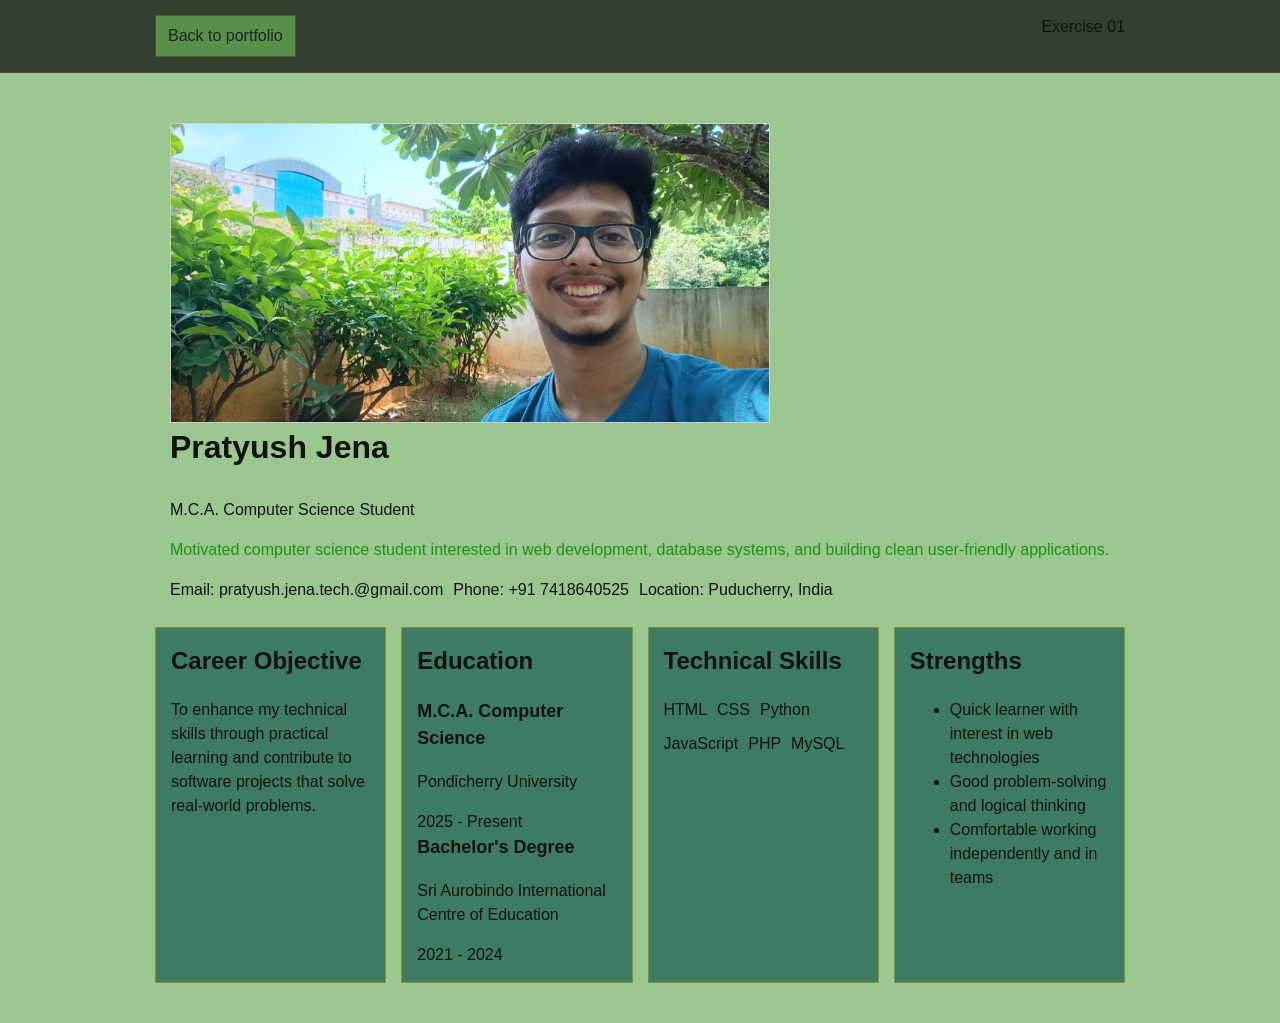
==== exercises/01-resume/index.html @ 129398b5 "Initial lab portfolio upload" ====
<!DOCTYPE html>
<html lang="en">
<head>
  <meta charset="UTF-8">
  <meta name="viewport" content="width=device-width, initial-scale=1.0">
  <title>Exercise 01 - Resume Webpage</title>
  <link rel="stylesheet" href="../../assets/css/style.css">
</head>
<body>
  <header class="resume-header">
    <nav class="resume-nav">
      <a class="back-link" href="../../index.html">Back to portfolio</a>
      <span>Exercise 01</span>
    </nav>
  </header>

  <main class="resume-page">
    <section class="resume-hero">
      <div class="resume-photo" >
        <img src="ima.jpg" alt="Dummy profile image">
      </div>
      <div>
        <h1>Pratyush Jena</h1>
        <p class="resume-role">M.C.A. Computer Science Student</p>
        <p class="resume-summary">
          Motivated computer science student interested in web development,
          database systems, and building clean user-friendly applications.
        </p>
        <div class="resume-contact">
          <span>Email: pratyush.jena.tech.@gmail.com</span>
          <span>Phone: +91 7418640525</span>
          <span>Location: Puducherry, India</span>
        </div>
      </div>
    </section>

    <section class="resume-grid">
      <article class="resume-section">
        <h2>Career Objective</h2>
        <p>
          To enhance my technical skills through practical learning and contribute
          to software projects that solve real-world problems.
        </p>
      </article>

      <article class="resume-section">
        <h2>Education</h2>
        <div class="timeline-item">
          <h3>M.C.A. Computer Science</h3>
          <p>Pondicherry University</p>
          <span>2025 - Present</span>
        </div>
        <div class="timeline-item">
          <h3>Bachelor's Degree</h3>
          <p>Sri Aurobindo International Centre of Education</p>
          <span>2021 - 2024</span>
        </div>
      </article>

      <article class="resume-section">
        <h2>Technical Skills</h2>
        <div class="skill-list">
          <span>HTML</span>
          <span>CSS</span>
          <span>Python</span>
          <span>JavaScript</span>
          <span>PHP</span>
          <span>MySQL</span>
        </div>
      </article>

      <article class="resume-section">
        <h2>Strengths</h2>
        <ul>
          <li>Quick learner with interest in web technologies</li>
          <li>Good problem-solving and logical thinking</li>
          <li>Comfortable working independently and in teams</li>
        </ul>
      </article>
    </section>
  </main>
</body>
</html>
---- assets/css/style.css ----
* {
  box-sizing: border-box;
}

body {
  margin: 0;
  font-family: Arial, Helvetica, sans-serif;
  color: #141211;
  background: #9ac690;
  line-height: 1.5;
}

a {
  color: #518566;
  text-decoration: none;
}

a:hover {
  text-decoration: underline;
}

header,
main,
footer,
section,
article {
  display: block;
}

.site-header,
.app-header,
.resume-header,
.shop-header {
  background: #30422f;
  border-bottom: 1px solid #594d28;
}

.top-nav,
.resume-nav,
.shop-nav {
  max-width: 1000px;
  margin: 0 auto;
  padding: 15px;
  display: flex;
  justify-content: space-between;
  gap: 15px;
}

.brand,
.shop-brand {
  font-weight: bold;
}

.brand-mark {
  display: inline-block;
  margin-right: 8px;
}

.brand small {
  display: block;
  color: #3a9440;
}

.nav-actions,
.shop-links,
.resume-contact,
.skill-list,
.table-actions {
  display: flex;
  flex-wrap: wrap;
  gap: 10px;
}

.hero,
.app-hero,
.shop-hero,
.resume-hero,
main {
  max-width: 1000px;
  margin: 0 auto;
  padding: 25px 15px;
}

.hero-panel,
.form-panel,
.table-panel,
.resume-section,
.placeholder-card,
.shop-summary,
.offer-panel,
.cart-panel,
.product-card,
.quiz-question,
.calculator,
.weather-card,
.book-card {
  background: #3d7c63;
  border: 1px solid #87941f;
  padding: 15px;
  margin-bottom: 15px;
}

h1,
h2,
h3,
p {
  margin-top: 0;
}

h1 {
  font-size: 32px;
}

h2 {
  font-size: 24px;
}

h3 {
  font-size: 18px;
}

.eyebrow,
.section-heading p,
.exercise-card p,
.resume-summary,
.shop-summary p {
  color: #1b9310;
}

.primary-button,
.cart-button,
button,
.back-link,
.shop-links a,
.nav-actions a {
  display: inline-block;
  padding: 8px 12px;
  border: 1px solid #6e4736;
  background: #569049;
  color: #222222;
  cursor: pointer;
}

.exercise-grid,
.product-grid,
.resume-grid,
.weather-grid,
.book-grid,
.dashboard-grid,
.crud-page,
.shop-bottom {
  display: grid;
  grid-template-columns: repeat(auto-fit, minmax(220px, 1fr));
  gap: 15px;
}

.exercise-card {
  display: block;
  background: #496d44;
  border: 1px solid #cccccc;
  padding: 15px;
  color: #222222;
}

.exercise-icon {
  display: inline-block;
  margin-bottom: 10px;
  font-weight: bold;
}

.shop-categories span,
.product-tag,
.product-note {
  display: inline-block;
  padding: 4px 8px;
  border: 1px solid #cccccc;
  background: #ffffff;
}

.product-image {
  min-height: 90px;
  margin-bottom: 10px;
  border: 1px solid #cccccc;
  background: #eeeeee;
}

.product-image img {
  display: block;
  width: 100%;
  height: 120px;
  object-fit: contain;
}

.product-meta {
  display: flex;
  justify-content: space-between;
  gap: 10px;
  margin-bottom: 10px;
}

.site-footer {
  padding: 15px;
  text-align: center;
  background: #ffffff;
  border-top: 1px solid #cccccc;
}

.resume-photo {
  width: 600px;
  height: 300px;
  border: 1px solid #cccccc;
  overflow: hidden;
}

.resume-photo img {
  width: 100%;
  height: 100%;
  object-fit: cover;
}

form {
  display: grid;
  gap: 12px;
}

label {
  display: grid;
  gap: 5px;
}

input,
select,
textarea {
  width: 100%;
  padding: 8px;
  border: 1px solid #999999;
  font: inherit;
}

textarea {
  min-height: 90px;
}

table {
  width: 100%;
  border-collapse: collapse;
  background: #ffffff;
}

th,
td {
  padding: 8px;
  border: 1px solid #cccccc;
  text-align: left;
}

.responsive-table {
  overflow-x: auto;
}

.status-message,
.quiz-result {
  padding: 10px;
  border: 1px solid #cccccc;
  background: #ffffff;
}

.warning-text,
.warning {
  color: #8a1f11;
}

.success {
  color: #176b2c;
}

.calculator-display input {
  font-size: 24px;
  text-align: right;
}

.calculator-keys {
  display: grid;
  grid-template-columns: repeat(4, 1fr);
  gap: 8px;
}

.quiz-options {
  display: grid;
  gap: 8px;
}

.quiz-option {
  display: block;
}

.placeholder-main,
.auth-page,
.content-page {
  max-width: 1000px;
  margin: 0 auto;
  padding: 25px 15px;
}

@media (max-width: 600px) {
  .top-nav,
  .resume-nav,
  .shop-nav {
    display: block;
  }

  h1 {
    font-size: 26px;
  }
}
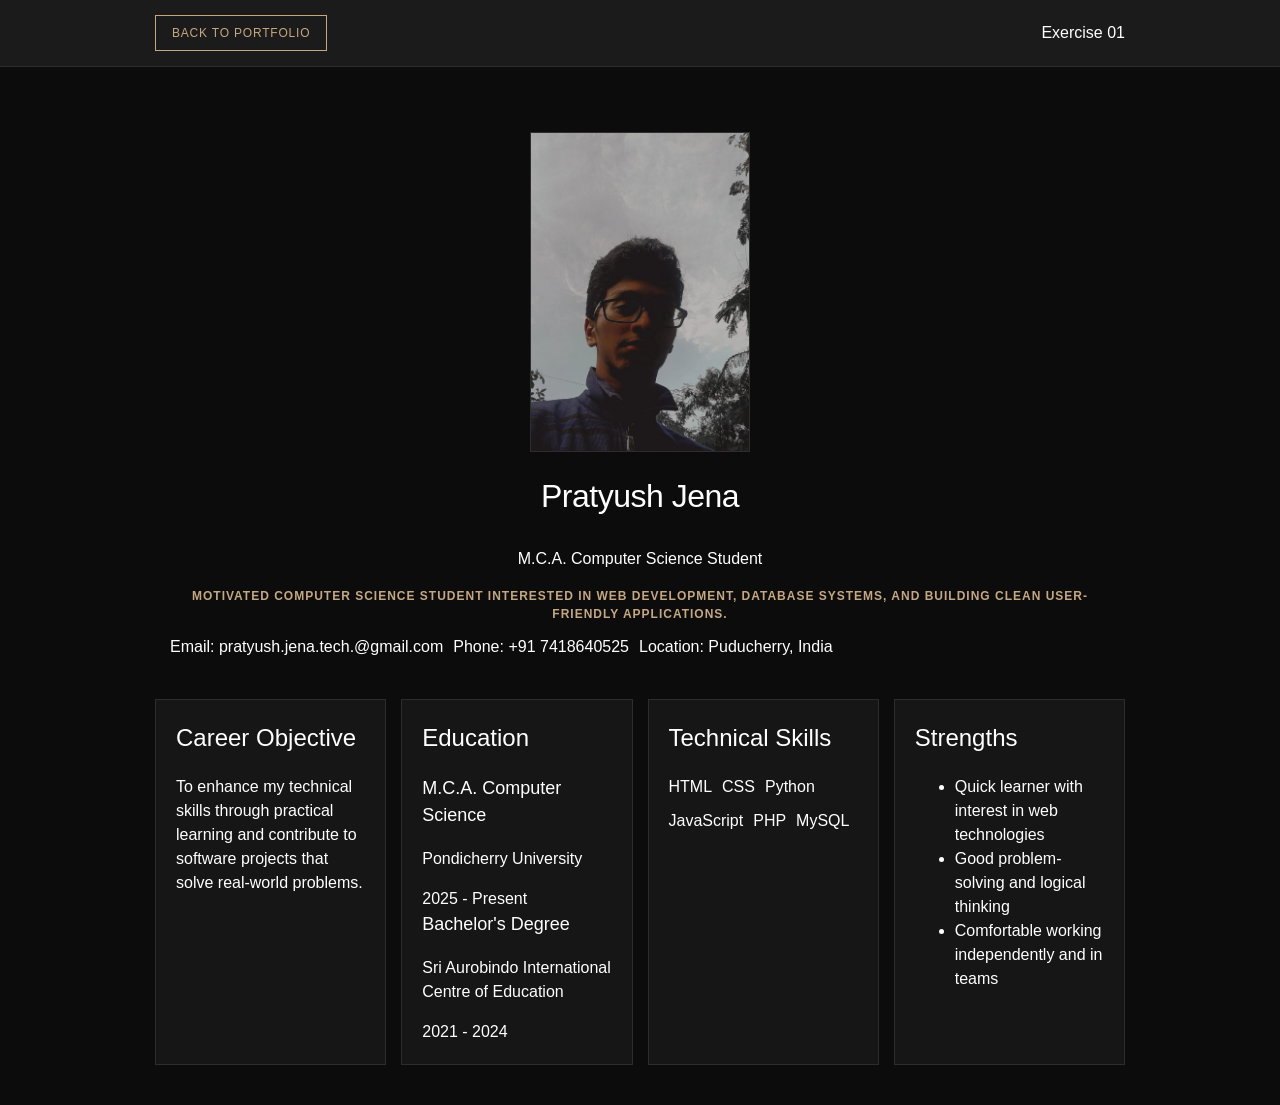
==== commit e70bf9b5: "Improved css" ====
--- a/exercises/01-resume/index.html
+++ b/exercises/01-resume/index.html
@@ -1,11 +1,13 @@
 <!DOCTYPE html>
 <html lang="en">
+
 <head>
   <meta charset="UTF-8">
   <meta name="viewport" content="width=device-width, initial-scale=1.0">
   <title>Exercise 01 - Resume Webpage</title>
   <link rel="stylesheet" href="../../assets/css/style.css">
 </head>
+
 <body>
   <header class="resume-header">
     <nav class="resume-nav">
@@ -16,8 +18,8 @@
 
   <main class="resume-page">
     <section class="resume-hero">
-      <div class="resume-photo" >
-        <img src="ima.jpg" alt="Dummy profile image">
+      <div class="resume-photo">
+        <img src="resume.jpg" alt="Dummy profile image">
       </div>
       <div>
         <h1>Pratyush Jena</h1>
@@ -80,4 +82,5 @@
     </section>
   </main>
 </body>
-</html>
+
+</html>
--- a/assets/css/style.css
+++ b/assets/css/style.css
@@ -1,22 +1,43 @@
+:root {
+  --bg-dark: #0c0c0c;
+  /* Luxe deep black */
+  --bg-surface: #161616;
+  /* Dark graphite surface */
+  --bg-header: #1b1b1b;
+  /* Very dark gray header */
+  --text-main: #ffffff;
+  /* Pure crisp white */
+  --text-muted: #8c8c8c;
+  /* Posh silver-gray */
+  --accent: #c5a880;
+  /* Refined champagne gold */
+  --accent-hover: #e5d4bc;
+  /* Soft glow ivory gold */
+  --border-color: #2d2d2d;
+  /* Ultra-sharp subtle border */
+}
+
 * {
   box-sizing: border-box;
 }
 
 body {
   margin: 0;
-  font-family: Arial, Helvetica, sans-serif;
-  color: #141211;
-  background: #9ac690;
+  font-family: -apple-system, BlinkMacSystemFont, "Segoe UI", Roboto, sans-serif;
+  color: var(--text-main);
+  background: var(--bg-dark);
   line-height: 1.5;
 }
 
 a {
-  color: #518566;
+  color: var(--accent);
   text-decoration: none;
+  transition: color 0.15s ease;
 }
 
 a:hover {
-  text-decoration: underline;
+  color: var(--accent-hover);
+  text-decoration: none;
 }
 
 header,
@@ -30,35 +51,47 @@
 .site-header,
 .app-header,
 .resume-header,
-.shop-header {
-  background: #30422f;
-  border-bottom: 1px solid #594d28;
+.shop-header,
+.quiz-header,
+.calculator-header {
+  background: var(--bg-header);
+  border-bottom: 1px solid var(--border-color);
 }
 
 .top-nav,
 .resume-nav,
-.shop-nav {
+.shop-nav,
+.quiz-nav,
+.calculator-nav,
+.site-mini-nav {
   max-width: 1000px;
   margin: 0 auto;
   padding: 15px;
   display: flex;
   justify-content: space-between;
+  align-items: center;
   gap: 15px;
 }
 
 .brand,
 .shop-brand {
   font-weight: bold;
+  letter-spacing: 0.5px;
+  color: var(--text-main);
 }
 
 .brand-mark {
   display: inline-block;
   margin-right: 8px;
+  color: var(--accent);
 }
 
 .brand small {
   display: block;
-  color: #3a9440;
+  font-size: 11px;
+  text-transform: uppercase;
+  letter-spacing: 1px;
+  color: var(--text-muted);
 }
 
 .nav-actions,
@@ -75,6 +108,8 @@
 .app-hero,
 .shop-hero,
 .resume-hero,
+.quiz-hero,
+.calculator-hero,
 main {
   max-width: 1000px;
   margin: 0 auto;
@@ -94,9 +129,9 @@
 .calculator,
 .weather-card,
 .book-card {
-  background: #3d7c63;
-  border: 1px solid #87941f;
-  padding: 15px;
+  background: var(--bg-surface);
+  border: 1px solid var(--border-color);
+  padding: 20px;
   margin-bottom: 15px;
 }
 
@@ -109,14 +144,18 @@
 
 h1 {
   font-size: 32px;
+  font-weight: 500;
+  letter-spacing: -0.5px;
 }
 
 h2 {
   font-size: 24px;
+  font-weight: 500;
 }
 
 h3 {
   font-size: 18px;
+  font-weight: 500;
 }
 
 .eyebrow,
@@ -124,21 +163,72 @@
 .exercise-card p,
 .resume-summary,
 .shop-summary p {
-  color: #1b9310;
+  color: var(--accent);
+  text-transform: uppercase;
+  font-size: 12px;
+  letter-spacing: 1px;
+  font-weight: 600;
 }
 
 .primary-button,
 .cart-button,
+.remove-button,
 button,
 .back-link,
 .shop-links a,
 .nav-actions a {
   display: inline-block;
-  padding: 8px 12px;
-  border: 1px solid #6e4736;
-  background: #569049;
-  color: #222222;
+  padding: 8px 16px;
+  border: 1px solid var(--accent);
+  background: transparent;
+  color: var(--accent);
+  font-weight: 500;
+  text-transform: uppercase;
+  font-size: 12px;
+  letter-spacing: 0.8px;
   cursor: pointer;
+  transition: all 0.15s ease;
+}
+
+.primary-button:hover,
+.cart-button:hover,
+.remove-button:hover,
+button:hover,
+.back-link:hover,
+.shop-links a:hover,
+.nav-actions a:hover {
+  background: var(--accent);
+  color: #0c0c0c;
+}
+
+.remove-button {
+  margin-left: 8px;
+}
+
+.buy-button {
+  margin-top: 10px;
+}
+
+.order-message {
+  margin-top: 10px;
+  font-weight: bold;
+}
+
+.quiz-option {
+  padding: 8px;
+  border: 1px solid transparent;
+}
+
+.quiz-option.correct-option {
+  background: #1c3623;
+  border-color: #247a2b;
+  color: #d8f5d1;
+}
+
+.quiz-option.wrong-option {
+  background: #3d1c1c;
+  border-color: #9b1c1c;
+  color: #ffd7d7;
 }
 
 .exercise-grid,
@@ -154,18 +244,35 @@
   gap: 15px;
 }
 
+/* Make the employee table page disproportionate: form narrower, table wider */
+.crud-page {
+  grid-template-columns: 1fr 2fr;
+}
+
+@media (max-width: 700px) {
+  .crud-page {
+    grid-template-columns: 1fr;
+  }
+}
+
 .exercise-card {
   display: block;
-  background: #496d44;
-  border: 1px solid #cccccc;
-  padding: 15px;
-  color: #222222;
+  background: var(--bg-surface);
+  border: 1px solid var(--border-color);
+  padding: 20px;
+  color: var(--text-main);
+  transition: border-color 0.15s ease;
+}
+
+.exercise-card:hover {
+  border-color: var(--accent);
 }
 
 .exercise-icon {
   display: inline-block;
   margin-bottom: 10px;
   font-weight: bold;
+  color: var(--accent);
 }
 
 .shop-categories span,
@@ -173,15 +280,15 @@
 .product-note {
   display: inline-block;
   padding: 4px 8px;
-  border: 1px solid #cccccc;
-  background: #ffffff;
+  border: 1px solid var(--border-color);
+  background: var(--bg-dark);
 }
 
 .product-image {
   min-height: 90px;
   margin-bottom: 10px;
-  border: 1px solid #cccccc;
-  background: #eeeeee;
+  border: 1px solid var(--border-color);
+  background: var(--bg-dark);
 }
 
 .product-image img {
@@ -199,23 +306,43 @@
 }
 
 .site-footer {
-  padding: 15px;
+  padding: 25px 15px;
   text-align: center;
-  background: #ffffff;
-  border-top: 1px solid #cccccc;
+  background: var(--bg-header);
+  border-top: 1px solid var(--border-color);
+  color: var(--text-muted);
+}
+
+.resume-hero {
+  display: flex;
+  flex-direction: row-reverse;
+  justify-content: space-between;
+  align-items: center;
+  gap: 30px;
+  padding: 40px 15px;
+}
+
+@media (max-width: 1768px) {
+  .resume-hero {
+    flex-direction: column;
+    text-align: center;
+    gap: 20px;
+  }
 }
 
 .resume-photo {
-  width: 600px;
-  height: 300px;
-  border: 1px solid #cccccc;
+  width: 220px;
+  height: 320px;
+  border: 1px solid var(--border-color);
   overflow: hidden;
+  flex-shrink: 0;
 }
 
 .resume-photo img {
   width: 100%;
   height: 100%;
   object-fit: cover;
+  object-position: center top;
 }
 
 form {
@@ -226,52 +353,80 @@
 label {
   display: grid;
   gap: 5px;
+  font-size: 13px;
+  text-transform: uppercase;
+  letter-spacing: 0.5px;
+  color: var(--text-muted);
 }
 
 input,
 select,
 textarea {
   width: 100%;
-  padding: 8px;
-  border: 1px solid #999999;
+  padding: 10px;
+  border: 1px solid var(--border-color);
   font: inherit;
+  background: var(--bg-dark);
+  color: var(--text-main);
+  transition: border-color 0.15s ease;
+}
+
+input:focus,
+select:focus,
+textarea:focus {
+  border-color: var(--accent);
+  outline: none;
 }
 
 textarea {
   min-height: 90px;
+}
+
+/* ---- Table styling ---- */
+.responsive-table {
+  overflow-x: auto;
+  width: 100%;
 }
 
 table {
   width: 100%;
   border-collapse: collapse;
-  background: #ffffff;
+  background: var(--bg-surface);
 }
 
 th,
 td {
-  padding: 8px;
-  border: 1px solid #cccccc;
+  padding: 10px 14px;
+  border: 1px solid var(--border-color);
   text-align: left;
-}
-
-.responsive-table {
-  overflow-x: auto;
+  color: var(--text-main);
+  white-space: nowrap;
+}
+
+th {
+  background: var(--bg-header);
+  color: var(--accent);
+  text-transform: uppercase;
+  font-size: 12px;
+  letter-spacing: 0.8px;
+  font-weight: 600;
 }
 
 .status-message,
 .quiz-result {
-  padding: 10px;
-  border: 1px solid #cccccc;
-  background: #ffffff;
+  padding: 12px;
+  border: 1px solid var(--border-color);
+  background: var(--bg-surface);
+  color: var(--accent);
 }
 
 .warning-text,
 .warning {
-  color: #8a1f11;
+  color: #f87171;
 }
 
 .success {
-  color: #176b2c;
+  color: var(--accent);
 }
 
 .calculator-display input {
@@ -303,13 +458,15 @@
 }
 
 @media (max-width: 600px) {
+
   .top-nav,
   .resume-nav,
-  .shop-nav {
+  .shop-nav,
+  .quiz-nav {
     display: block;
   }
 
   h1 {
     font-size: 26px;
   }
-}
+}
